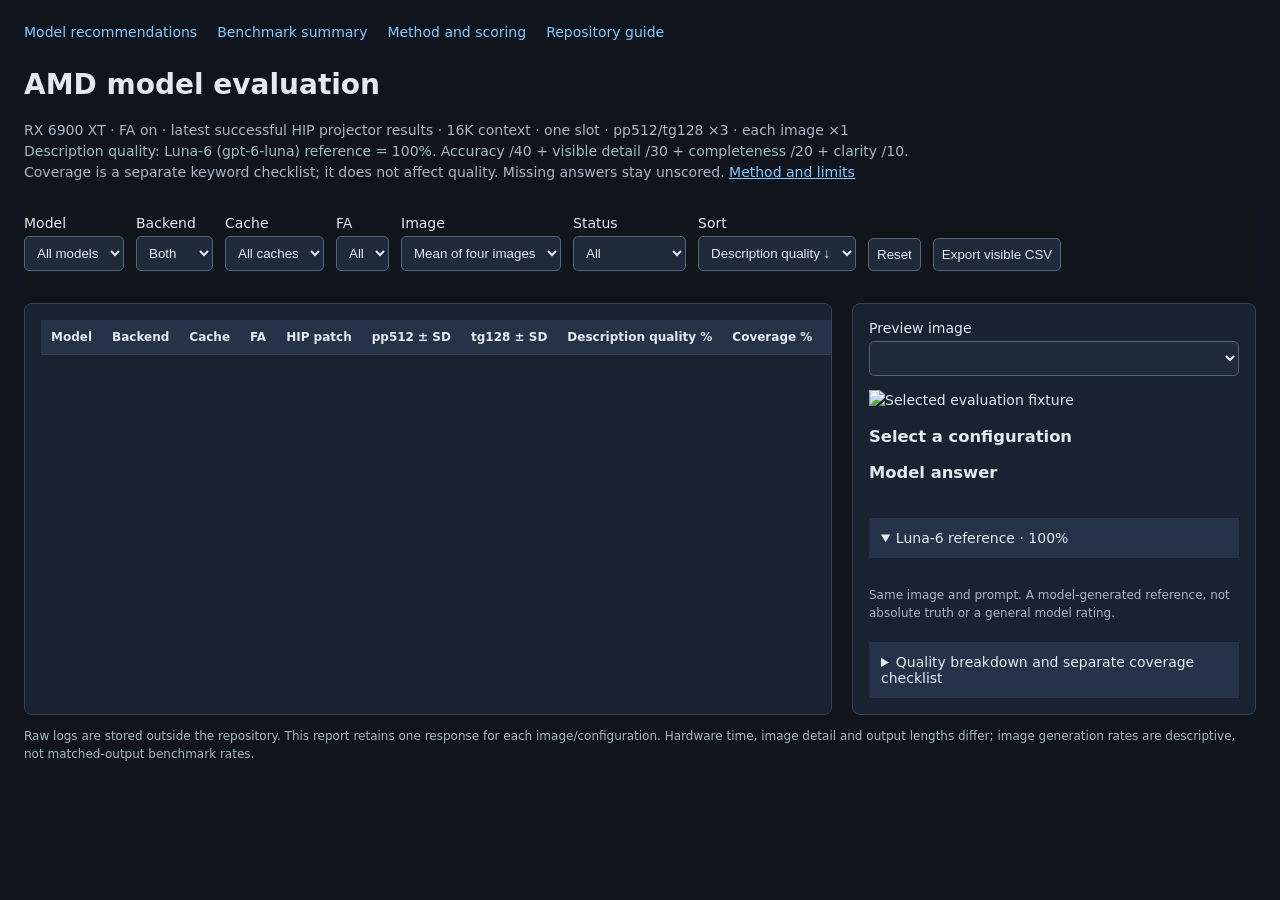
==== evaluation/report.template.html @ 79dc65d5 "Add model profiles and aligned 16K image evaluation" ====
<!doctype html><html lang="en"><meta charset="utf-8"><meta name="viewport" content="width=device-width,initial-scale=1">
<title>AMD AI Ops — evaluation evidence</title>
<style>
:root{color-scheme:light dark;font-family:system-ui,sans-serif;font-size:14px}body{margin:0;background:#10151d;color:#e3e9ef}main{max-width:1550px;margin:auto;padding:24px}h1{margin:0 0 8px}a{color:#83c8ff}.muted{color:#a9b6c5}header,p{line-height:1.5}.controls{display:flex;gap:12px;flex-wrap:wrap;padding:18px 0;position:sticky;top:0;background:#10151df5;z-index:2}label{display:grid;gap:5px}select,input,button{background:#202b3a;color:inherit;border:1px solid #52657a;border-radius:5px;padding:8px}button{cursor:pointer;align-self:end}.grid{display:grid;grid-template-columns:minmax(0,2fr) minmax(300px,1fr);gap:20px}.scroll{overflow:auto;max-height:65vh}table{border-collapse:collapse;width:100%;white-space:nowrap}th,td{border-bottom:1px solid #344255;text-align:left;padding:10px}th{position:sticky;top:0;background:#253247;font-size:12px}tbody tr{cursor:pointer}tbody tr:hover,tbody tr.selected{background:#26374b}.card{background:#182230;border:1px solid #344255;border-radius:8px;padding:16px}img{max-width:100%;max-height:300px;object-fit:contain;display:block;margin:auto}.answer{white-space:pre-wrap;line-height:1.5;max-height:420px;overflow:auto}.score{color:#8ad4ac;font-weight:bold}.failed{color:#ffaaa6}.pending{color:#d9c68b}details{margin-top:20px}summary{cursor:pointer;padding:12px;background:#253247}.small{font-size:12px}code{word-break:break-all}@media(max-width:950px){.grid{grid-template-columns:1fr}main{padding:12px}}
nav{display:flex;gap:20px;flex-wrap:wrap;margin-bottom:24px}nav a{text-decoration:none}nav a:hover{text-decoration:underline}
</style><main>
<nav aria-label="Evidence navigation"><a href="index.html">Model recommendations</a><a href="../BENCHMARK.md">Benchmark summary</a><a href="../evaluation/README.md">Method and scoring</a><a href="../README.md">Repository guide</a></nav>
<header><h1>AMD model evaluation</h1><div id="run"></div><p class="muted">RX 6900 XT · FA on · latest successful HIP projector results · 16K context · one slot · pp512/tg128 ×3 · each image ×1<br>Description quality: Luna-6 (gpt-6-luna) reference = 100%. Accuracy /40 + visible detail /30 + completeness /20 + clarity /10.<br>Coverage is a separate keyword checklist; it does not affect quality. Missing answers stay unscored. <a href="../evaluation/README.md">Method and limits</a></p></header>
<div class="controls"><label>Model<select id="model"><option value="">All models</option></select></label><label>Backend<select id="backend"><option value="">Both</option><option>hip</option><option>vulkan</option></select></label><label>Cache<select id="cache"><option value="">All caches</option><option>f16</option><option>q8_0</option><option>q4_0</option></select></label><label>FA<select id="fa"><option value="">All</option><option>on</option></select></label><label>Image<select id="image"><option value="">Mean of four images</option></select></label><label>Status<select id="state"><option value="">All</option><option>complete</option><option>failed</option><option>unsupported</option><option>pending</option></select></label><label>Sort<select id="sort"><option value="id">Configuration</option><option value="quality" selected>Description quality ↓</option><option value="coverage_score">Coverage ↓</option><option value="tg128">tg128 ↓</option><option value="pp512">pp512 ↓</option></select></label><button id="reset">Reset</button><button id="csv">Export visible CSV</button></div>
<p id="count" class="muted"></p><div class="grid"><div class="scroll card"><table><thead><tr><th>Model</th><th>Backend</th><th>Cache</th><th>FA</th><th>HIP patch</th><th>pp512 ± SD</th><th>tg128 ± SD</th><th>Description quality %</th><th>Coverage %</th><th>Image gen t/s</th><th>Status</th></tr></thead><tbody id="rows"></tbody></table></div><aside class="card"><label>Preview image<select id="preview"></select></label><p><img id="picture" alt="Selected evaluation fixture"></p><p id="prompt" class="muted small"></p><h3 id="chosen">Select a configuration</h3><div id="metrics"></div><p id="notes"></p><h3>Model answer</h3><div id="answer" class="answer"></div><details open><summary>Luna-6 reference · 100%</summary><p id="referenceAnswer" class="answer"></p><p class="muted small">Same image and prompt. A model-generated reference, not absolute truth or a general model rating.</p></details><details><summary>Quality breakdown and separate coverage checklist</summary><div id="checks"></div></details></aside></div>
<p class="muted small">Raw logs are stored outside the repository. This report retains one response for each image/configuration. Hardware time, image detail and output lengths differ; image generation rates are descriptive, not matched-output benchmark rates.</p>
</main><script>
const DATA=__DATA__;
const $=id=>document.getElementById(id), esc=x=>String(x??'').replace(/[&<>"']/g,c=>({'&':'&amp;','<':'&lt;','>':'&gt;','"':'&quot;',"'":'&#39;'}[c]));
const fmt=x=>Number.isFinite(x)?x.toFixed(2):'—';
for(const m of [...new Set(DATA.rows.map(r=>r.model))])$('model').add(new Option(m,m));
for(const i of DATA.rubric){$('image').add(new Option(i.id,i.id));$('preview').add(new Option(i.id,i.id));}
let selected=null,visible=[];
function avg(a){return a.length&&a.every(Number.isFinite)?a.reduce((s,v)=>s+v,0)/a.length:null;}
function metric(r,key){let imgs=$('image').value?[$('image').value]:DATA.rubric.map(i=>i.id);return avg(imgs.map(i=>r.images[i]?.[key]));}
function render(){visible=DATA.rows.filter(r=>(!$('model').value||r.model===$('model').value)&&(!$('backend').value||r.backend===$('backend').value)&&(!$('cache').value||r.cache===$('cache').value)&&(!$('fa').value||r.fa===$('fa').value)&&(!$('state').value||r.status===$('state').value));if(!visible.some(r=>r.id===selected))selected=visible[0]?.id||null;let sort=$('sort').value;visible.sort((a,b)=>sort==='id'?a.id.localeCompare(b.id):((['quality','coverage_score'].includes(sort)?metric(b,sort):b[sort])??-1)-((['quality','coverage_score'].includes(sort)?metric(a,sort):a[sort])??-1));$('rows').innerHTML=visible.map(r=>`<tr data-id="${esc(r.id)}" class="${r.id===selected?'selected':''}"><td>${esc(r.model)}</td><td>${r.backend}</td><td>${r.cache}</td><td>${r.fa}</td><td>${r.backend==='hip'?esc(r.patch):'—'}</td><td>${fmt(r.pp512)} ± ${fmt(r.pp512_sd)}</td><td>${fmt(r.tg128)} ± ${fmt(r.tg128_sd)}</td><td class="score">${fmt(metric(r,'quality'))}</td><td>${fmt(metric(r,'coverage_score'))}</td><td>${fmt(metric(r,'generation_ts'))}</td><td class="${r.status}">${r.status}</td></tr>`).join('');$('count').textContent=`${visible.length} configurations shown · ${DATA.rows.filter(r=>r.status==='complete').length}/${DATA.rows.length} complete · ${DATA.rows.filter(r=>r.status==='failed').length} failed · ${DATA.rows.filter(r=>r.status==='unsupported').length} unsupported`;for(const tr of $('rows').children)tr.onclick=()=>{selected=tr.dataset.id;render();preview();};preview();}
function preview(){let id=$('preview').value;let spec=DATA.rubric.find(i=>i.id===id);$('picture').src='../media/qengineering/'+spec.file;$('picture').alt=id;$('prompt').textContent=spec.prompt;$('referenceAnswer').textContent=DATA.reference.answers[id].text;let r=DATA.rows.find(r=>r.id===selected),s=r?.images[id];$('chosen').textContent=r?.id||'Select a configuration';$('answer').textContent=s?.text||s?.error||(r?.status==='unsupported'?'No image request: FA off with quantized V cache was rejected.':'No saved response yet.');$('metrics').textContent=s?`Description quality ${fmt(s.quality)}% of Luna-6 reference · Coverage ${fmt(s.coverage_score)}% · ${fmt(s.generation_ts)} generation t/s · ${fmt(s.seconds)} seconds · finish: ${s.finish_reason||'error'}`:'';$('notes').textContent=(s?.review?.note||(s?.error||r?.status==='unsupported'?'No model answer: '+(r?.status==='unsupported'?'unsupported settings.':'inference failed.'):'Review pending.'))+(r?.errors.length?' Errors: '+r.errors.join('; '):'');$('checks').innerHTML=(s?.criteria||[]).map(c=>`<p>${c.matched?'✓':'—'} ${esc(c.criterion)} (${c.weight})</p>`).join('')+`<p>Accuracy: ${esc(s?.review?.correctness??'pending')}/40 · Visible detail: ${esc(s?.review?.visual_detail??'pending')}/30 · Completeness: ${esc(s?.review?.completeness??'pending')}/20 · Clarity: ${esc(s?.review?.clarity??'pending')}/10</p>`;}
for(const id of ['model','backend','cache','fa','state','sort'])$(id).onchange=render;
$('image').onchange=()=>{if($('image').value)$('preview').value=$('image').value;render();};$('preview').onchange=preview;
$('reset').onclick=()=>{for(const id of ['model','backend','cache','fa','image','state'])$(id).value='';$('sort').value='quality';render();};
$('csv').onclick=()=>{let fields=['model','backend','cache','fa','patch','context','pp512','tg128','description_quality_percent','coverage_percent','reference_model','status'];let out=[fields,...visible.map(r=>fields.map(k=>k==='description_quality_percent'?metric(r,'quality'):k==='coverage_percent'?metric(r,'coverage_score'):k==='reference_model'?DATA.reference.model:r[k]))].map(row=>row.map(v=>'"'+String(v??'').replaceAll('"','""')+'"').join(',')).join('\n');let a=document.createElement('a');a.href=URL.createObjectURL(new Blob([out],{type:'text/csv'}));a.download='filtered-benchmarks.csv';a.click();URL.revokeObjectURL(a.href);};
let st=DATA.status,end=st.stop_utc?new Date(st.stop_utc):new Date(),secs=(end-new Date(st.start_utc))/1000;$('run').textContent=`Start: ${st.start_utc} · Stop: ${st.stop_utc||'running'} · Elapsed: ${(secs/60).toFixed(1)} min · ${st.status} · Build: ${st.source_revision.slice(0,9)}`;
if(DATA.patched_status.length)$('run').textContent+=' · Qwen72 fix: '+DATA.patched_status.map(s=>s.start_utc+' → '+s.stop_utc).join('; ');
render();
</script></html>
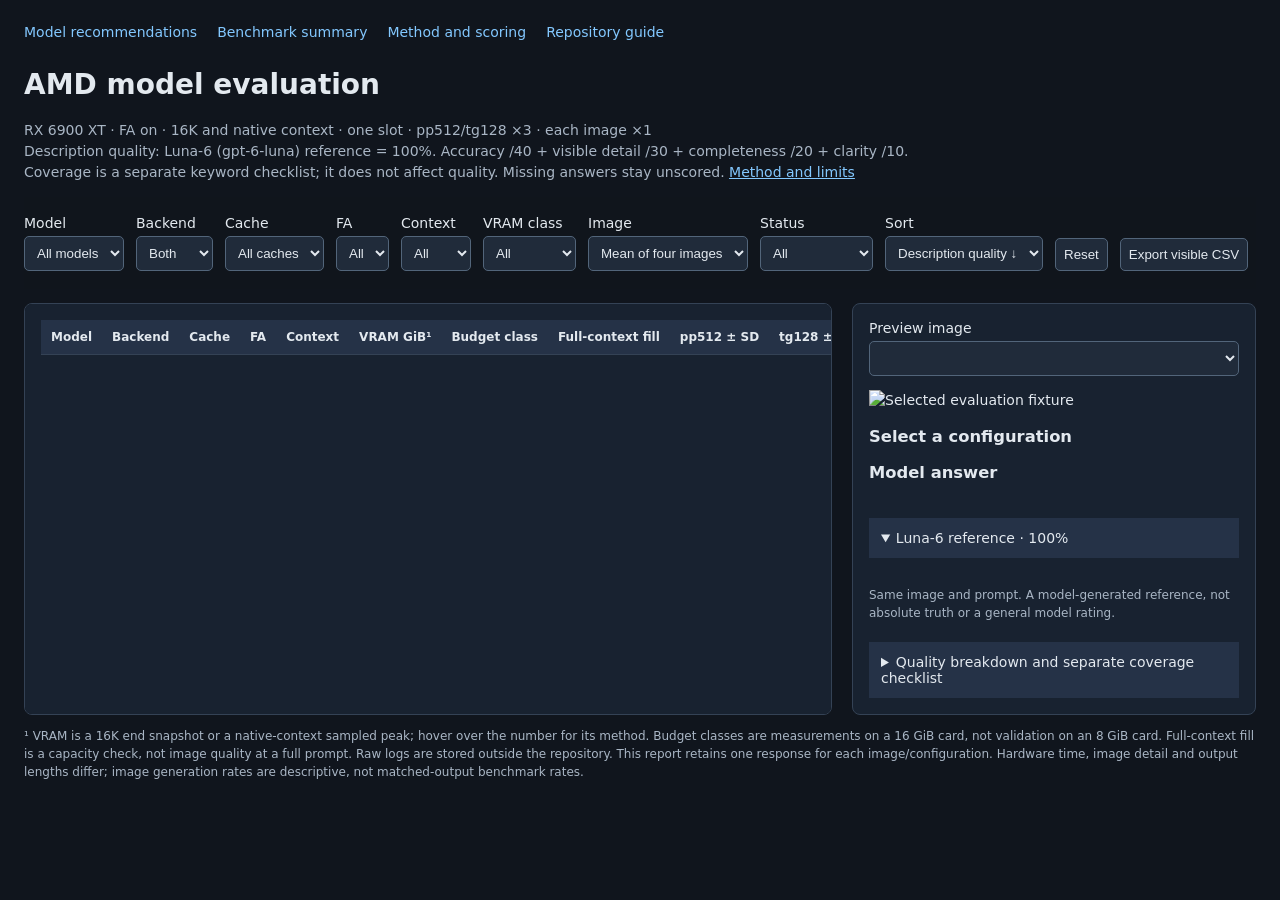
==== commit 1caab868: "Add Q8 full-context evaluation and model recommendations" ====
--- a/evaluation/report.template.html
+++ b/evaluation/report.template.html
@@ -1,16 +1,19 @@
 <!doctype html><html lang="en"><meta charset="utf-8"><meta name="viewport" content="width=device-width,initial-scale=1">
 <title>AMD AI Ops — evaluation evidence</title>
 <style>
-:root{color-scheme:light dark;font-family:system-ui,sans-serif;font-size:14px}body{margin:0;background:#10151d;color:#e3e9ef}main{max-width:1550px;margin:auto;padding:24px}h1{margin:0 0 8px}a{color:#83c8ff}.muted{color:#a9b6c5}header,p{line-height:1.5}.controls{display:flex;gap:12px;flex-wrap:wrap;padding:18px 0;position:sticky;top:0;background:#10151df5;z-index:2}label{display:grid;gap:5px}select,input,button{background:#202b3a;color:inherit;border:1px solid #52657a;border-radius:5px;padding:8px}button{cursor:pointer;align-self:end}.grid{display:grid;grid-template-columns:minmax(0,2fr) minmax(300px,1fr);gap:20px}.scroll{overflow:auto;max-height:65vh}table{border-collapse:collapse;width:100%;white-space:nowrap}th,td{border-bottom:1px solid #344255;text-align:left;padding:10px}th{position:sticky;top:0;background:#253247;font-size:12px}tbody tr{cursor:pointer}tbody tr:hover,tbody tr.selected{background:#26374b}.card{background:#182230;border:1px solid #344255;border-radius:8px;padding:16px}img{max-width:100%;max-height:300px;object-fit:contain;display:block;margin:auto}.answer{white-space:pre-wrap;line-height:1.5;max-height:420px;overflow:auto}.score{color:#8ad4ac;font-weight:bold}.failed{color:#ffaaa6}.pending{color:#d9c68b}details{margin-top:20px}summary{cursor:pointer;padding:12px;background:#253247}.small{font-size:12px}code{word-break:break-all}@media(max-width:950px){.grid{grid-template-columns:1fr}main{padding:12px}}
+:root{color-scheme:light dark;font-family:system-ui,sans-serif;font-size:14px}body{margin:0;background:#10151d;color:#e3e9ef}main{max-width:1550px;margin:auto;padding:24px}h1{margin:0 0 8px}a{color:#83c8ff}.muted{color:#a9b6c5}header,p{line-height:1.5}.controls{display:flex;gap:12px;flex-wrap:wrap;padding:18px 0;position:sticky;top:0;background:#10151df5;z-index:2}label{display:grid;gap:5px}select,input,button{background:#202b3a;color:inherit;border:1px solid #52657a;border-radius:5px;padding:8px}button{cursor:pointer;align-self:end}.grid{display:grid;grid-template-columns:minmax(0,2fr) minmax(300px,1fr);gap:20px}.scroll{overflow:auto;max-height:65vh}table{border-collapse:collapse;width:100%;white-space:nowrap}th,td{border-bottom:1px solid #344255;text-align:left;padding:10px}th{position:sticky;top:0;background:#253247;font-size:12px}tbody tr{cursor:pointer}tbody tr:hover,tbody tr.selected{background:#26374b}.card{background:#182230;border:1px solid #344255;border-radius:8px;padding:16px}img{max-width:100%;max-height:300px;object-fit:contain;display:block;margin:auto}.answer{white-space:pre-wrap;line-height:1.5;max-height:420px;overflow:auto}.score{color:#8ad4ac;font-weight:bold}.failed,.excluded{color:#ffaaa6}.pending{color:#d9c68b}details{margin-top:20px}summary{cursor:pointer;padding:12px;background:#253247}.small{font-size:12px}code{word-break:break-all}@media(max-width:950px){.grid{grid-template-columns:1fr}main{padding:12px}}
 nav{display:flex;gap:20px;flex-wrap:wrap;margin-bottom:24px}nav a{text-decoration:none}nav a:hover{text-decoration:underline}
 </style><main>
 <nav aria-label="Evidence navigation"><a href="index.html">Model recommendations</a><a href="../BENCHMARK.md">Benchmark summary</a><a href="../evaluation/README.md">Method and scoring</a><a href="../README.md">Repository guide</a></nav>
-<header><h1>AMD model evaluation</h1><div id="run"></div><p class="muted">RX 6900 XT · FA on · latest successful HIP projector results · 16K context · one slot · pp512/tg128 ×3 · each image ×1<br>Description quality: Luna-6 (gpt-6-luna) reference = 100%. Accuracy /40 + visible detail /30 + completeness /20 + clarity /10.<br>Coverage is a separate keyword checklist; it does not affect quality. Missing answers stay unscored. <a href="../evaluation/README.md">Method and limits</a></p></header>
-<div class="controls"><label>Model<select id="model"><option value="">All models</option></select></label><label>Backend<select id="backend"><option value="">Both</option><option>hip</option><option>vulkan</option></select></label><label>Cache<select id="cache"><option value="">All caches</option><option>f16</option><option>q8_0</option><option>q4_0</option></select></label><label>FA<select id="fa"><option value="">All</option><option>on</option></select></label><label>Image<select id="image"><option value="">Mean of four images</option></select></label><label>Status<select id="state"><option value="">All</option><option>complete</option><option>failed</option><option>unsupported</option><option>pending</option></select></label><label>Sort<select id="sort"><option value="id">Configuration</option><option value="quality" selected>Description quality ↓</option><option value="coverage_score">Coverage ↓</option><option value="tg128">tg128 ↓</option><option value="pp512">pp512 ↓</option></select></label><button id="reset">Reset</button><button id="csv">Export visible CSV</button></div>
-<p id="count" class="muted"></p><div class="grid"><div class="scroll card"><table><thead><tr><th>Model</th><th>Backend</th><th>Cache</th><th>FA</th><th>HIP patch</th><th>pp512 ± SD</th><th>tg128 ± SD</th><th>Description quality %</th><th>Coverage %</th><th>Image gen t/s</th><th>Status</th></tr></thead><tbody id="rows"></tbody></table></div><aside class="card"><label>Preview image<select id="preview"></select></label><p><img id="picture" alt="Selected evaluation fixture"></p><p id="prompt" class="muted small"></p><h3 id="chosen">Select a configuration</h3><div id="metrics"></div><p id="notes"></p><h3>Model answer</h3><div id="answer" class="answer"></div><details open><summary>Luna-6 reference · 100%</summary><p id="referenceAnswer" class="answer"></p><p class="muted small">Same image and prompt. A model-generated reference, not absolute truth or a general model rating.</p></details><details><summary>Quality breakdown and separate coverage checklist</summary><div id="checks"></div></details></aside></div>
-<p class="muted small">Raw logs are stored outside the repository. This report retains one response for each image/configuration. Hardware time, image detail and output lengths differ; image generation rates are descriptive, not matched-output benchmark rates.</p>
+<header><h1>AMD model evaluation</h1><div id="run"></div><p class="muted">RX 6900 XT · FA on · 16K and native context · one slot · pp512/tg128 ×3 · each image ×1<br>Description quality: Luna-6 (gpt-6-luna) reference = 100%. Accuracy /40 + visible detail /30 + completeness /20 + clarity /10.<br>Coverage is a separate keyword checklist; it does not affect quality. Missing answers stay unscored. <a href="../evaluation/README.md">Method and limits</a></p></header>
+<div class="controls"><label>Model<select id="model"><option value="">All models</option></select></label><label>Backend<select id="backend"><option value="">Both</option><option>hip</option><option>vulkan</option></select></label><label>Cache<select id="cache"><option value="">All caches</option><option>f16</option><option>q8_0</option><option>q4_0</option></select></label><label>FA<select id="fa"><option value="">All</option><option>on</option><option>off</option></select></label><label>Context<select id="context"><option value="">All</option><option value="16384">16K</option><option value="131072">128K</option><option value="262144">256K</option></select></label><label>VRAM class<select id="memory_class"><option value="">All</option><option>≤8 GiB</option><option>≤16 GiB</option><option>&gt;16 GiB</option><option>not fitting</option></select></label><label>Image<select id="image"><option value="">Mean of four images</option></select></label><label>Status<select id="state"><option value="">All</option><option>complete</option><option>failed</option><option>unsupported</option><option>excluded</option><option>pending</option></select></label><label>Sort<select id="sort"><option value="id">Configuration</option><option value="quality" selected>Description quality ↓</option><option value="coverage_score">Coverage ↓</option><option value="tg128">tg128 ↓</option><option value="pp512">pp512 ↓</option></select></label><button id="reset">Reset</button><button id="csv">Export visible CSV</button></div>
+<p id="count" class="muted"></p><div class="grid"><div class="scroll card"><table><thead><tr><th>Model</th><th>Backend</th><th>Cache</th><th>FA</th><th>Context</th><th>VRAM GiB¹</th><th>Budget class</th><th>Full-context fill</th><th>pp512 ± SD</th><th>tg128 ± SD</th><th>Description quality %</th><th>Coverage %</th><th>Image gen t/s</th><th>Status</th></tr></thead><tbody id="rows"></tbody></table></div><aside class="card"><label>Preview image<select id="preview"></select></label><p><img id="picture" alt="Selected evaluation fixture"></p><p id="prompt" class="muted small"></p><h3 id="chosen">Select a configuration</h3><div id="metrics"></div><p id="notes"></p><h3>Model answer</h3><div id="answer" class="answer"></div><details open><summary>Luna-6 reference · 100%</summary><p id="referenceAnswer" class="answer"></p><p class="muted small">Same image and prompt. A model-generated reference, not absolute truth or a general model rating.</p></details><details><summary>Quality breakdown and separate coverage checklist</summary><div id="checks"></div></details></aside></div>
+<p class="muted small">¹ VRAM is a 16K end snapshot or a native-context sampled peak; hover over the number for its method. Budget classes are measurements on a 16 GiB card, not validation on an 8 GiB card. Full-context fill is a capacity check, not image quality at a full prompt. Raw logs are stored outside the repository. This report retains one response for each image/configuration. Hardware time, image detail and output lengths differ; image generation rates are descriptive, not matched-output benchmark rates.</p>
 </main><script>
 const DATA=__DATA__;
+for(const row of DATA.rows)for(const sample of Object.values(row.images)){
+    if(sample.answer_id!==undefined)Object.assign(sample,DATA.answers[sample.answer_id]);
+}
 const $=id=>document.getElementById(id), esc=x=>String(x??'').replace(/[&<>"']/g,c=>({'&':'&amp;','<':'&lt;','>':'&gt;','"':'&quot;',"'":'&#39;'}[c]));
 const fmt=x=>Number.isFinite(x)?x.toFixed(2):'—';
 for(const m of [...new Set(DATA.rows.map(r=>r.model))])$('model').add(new Option(m,m));
@@ -18,13 +21,13 @@
 let selected=null,visible=[];
 function avg(a){return a.length&&a.every(Number.isFinite)?a.reduce((s,v)=>s+v,0)/a.length:null;}
 function metric(r,key){let imgs=$('image').value?[$('image').value]:DATA.rubric.map(i=>i.id);return avg(imgs.map(i=>r.images[i]?.[key]));}
-function render(){visible=DATA.rows.filter(r=>(!$('model').value||r.model===$('model').value)&&(!$('backend').value||r.backend===$('backend').value)&&(!$('cache').value||r.cache===$('cache').value)&&(!$('fa').value||r.fa===$('fa').value)&&(!$('state').value||r.status===$('state').value));if(!visible.some(r=>r.id===selected))selected=visible[0]?.id||null;let sort=$('sort').value;visible.sort((a,b)=>sort==='id'?a.id.localeCompare(b.id):((['quality','coverage_score'].includes(sort)?metric(b,sort):b[sort])??-1)-((['quality','coverage_score'].includes(sort)?metric(a,sort):a[sort])??-1));$('rows').innerHTML=visible.map(r=>`<tr data-id="${esc(r.id)}" class="${r.id===selected?'selected':''}"><td>${esc(r.model)}</td><td>${r.backend}</td><td>${r.cache}</td><td>${r.fa}</td><td>${r.backend==='hip'?esc(r.patch):'—'}</td><td>${fmt(r.pp512)} ± ${fmt(r.pp512_sd)}</td><td>${fmt(r.tg128)} ± ${fmt(r.tg128_sd)}</td><td class="score">${fmt(metric(r,'quality'))}</td><td>${fmt(metric(r,'coverage_score'))}</td><td>${fmt(metric(r,'generation_ts'))}</td><td class="${r.status}">${r.status}</td></tr>`).join('');$('count').textContent=`${visible.length} configurations shown · ${DATA.rows.filter(r=>r.status==='complete').length}/${DATA.rows.length} complete · ${DATA.rows.filter(r=>r.status==='failed').length} failed · ${DATA.rows.filter(r=>r.status==='unsupported').length} unsupported`;for(const tr of $('rows').children)tr.onclick=()=>{selected=tr.dataset.id;render();preview();};preview();}
-function preview(){let id=$('preview').value;let spec=DATA.rubric.find(i=>i.id===id);$('picture').src='../media/qengineering/'+spec.file;$('picture').alt=id;$('prompt').textContent=spec.prompt;$('referenceAnswer').textContent=DATA.reference.answers[id].text;let r=DATA.rows.find(r=>r.id===selected),s=r?.images[id];$('chosen').textContent=r?.id||'Select a configuration';$('answer').textContent=s?.text||s?.error||(r?.status==='unsupported'?'No image request: FA off with quantized V cache was rejected.':'No saved response yet.');$('metrics').textContent=s?`Description quality ${fmt(s.quality)}% of Luna-6 reference · Coverage ${fmt(s.coverage_score)}% · ${fmt(s.generation_ts)} generation t/s · ${fmt(s.seconds)} seconds · finish: ${s.finish_reason||'error'}`:'';$('notes').textContent=(s?.review?.note||(s?.error||r?.status==='unsupported'?'No model answer: '+(r?.status==='unsupported'?'unsupported settings.':'inference failed.'):'Review pending.'))+(r?.errors.length?' Errors: '+r.errors.join('; '):'');$('checks').innerHTML=(s?.criteria||[]).map(c=>`<p>${c.matched?'✓':'—'} ${esc(c.criterion)} (${c.weight})</p>`).join('')+`<p>Accuracy: ${esc(s?.review?.correctness??'pending')}/40 · Visible detail: ${esc(s?.review?.visual_detail??'pending')}/30 · Completeness: ${esc(s?.review?.completeness??'pending')}/20 · Clarity: ${esc(s?.review?.clarity??'pending')}/10</p>`;}
-for(const id of ['model','backend','cache','fa','state','sort'])$(id).onchange=render;
+function render(){visible=DATA.rows.filter(r=>(!$('model').value||r.model===$('model').value)&&(!$('backend').value||r.backend===$('backend').value)&&(!$('cache').value||r.cache===$('cache').value)&&(!$('fa').value||r.fa===$('fa').value)&&(!$('context').value||r.context===Number($('context').value))&&(!$('memory_class').value||r.memory_class===$('memory_class').value)&&(!$('state').value||r.status===$('state').value));if(!visible.some(r=>r.id===selected))selected=visible[0]?.id||null;let sort=$('sort').value;visible.sort((a,b)=>sort==='id'?a.id.localeCompare(b.id):((['quality','coverage_score'].includes(sort)?metric(b,sort):b[sort])??-1)-((['quality','coverage_score'].includes(sort)?metric(a,sort):a[sort])??-1));$('rows').innerHTML=visible.map(r=>`<tr data-id="${esc(r.id)}" class="${r.id===selected?'selected':''}"><td>${esc(r.model)}</td><td>${r.backend}</td><td>${r.cache}</td><td>${r.fa}</td><td>${r.context.toLocaleString()}</td><td title="${esc(r.memory_method)}">${r.memory_mib?fmt(r.memory_mib/1024):r.estimated_vram_mib?'~'+fmt(r.estimated_vram_mib/1024):'—'}</td><td>${r.memory_class}</td><td>${r.full_context?.passed?'passed':r.context===16384?'not tested':r.status==='excluded'?'excluded':r.status==='pending'?'pending':'not passed'}</td><td>${fmt(r.pp512)} ± ${fmt(r.pp512_sd)}</td><td>${fmt(r.tg128)} ± ${fmt(r.tg128_sd)}</td><td class="score">${fmt(metric(r,'quality'))}</td><td>${fmt(metric(r,'coverage_score'))}</td><td>${fmt(metric(r,'generation_ts'))}</td><td class="${r.status}">${r.status}</td></tr>`).join('');$('count').textContent=`${visible.length} configurations shown · ${DATA.rows.filter(r=>r.status==='complete').length}/${DATA.rows.length} complete · ${DATA.rows.filter(r=>r.status==='failed').length} failed · ${DATA.rows.filter(r=>r.status==='unsupported').length} unsupported · ${DATA.rows.filter(r=>r.status==='excluded').length} excluded`;for(const tr of $('rows').children)tr.onclick=()=>{selected=tr.dataset.id;render();preview();};preview();}
+function preview(){let id=$('preview').value;let spec=DATA.rubric.find(i=>i.id===id);$('picture').src='../media/qengineering/'+spec.file;$('picture').alt=id;$('prompt').textContent=spec.prompt;$('referenceAnswer').textContent=DATA.reference.answers[id].text;let r=DATA.rows.find(r=>r.id===selected),s=r?.images[id];$('chosen').textContent=r?.id||'Select a configuration';$('answer').textContent=s?.text||s?.error||(r?.status==='excluded'?'Not run: estimated memory exceeds 16 GiB.':r?.status==='unsupported'?'No image request: FA off with quantized V cache was rejected.':'No saved response yet.');$('metrics').textContent=s?`Description quality ${fmt(s.quality)}% of Luna-6 reference · Coverage ${fmt(s.coverage_score)}% · ${fmt(s.generation_ts)} generation t/s · ${fmt(s.seconds)} seconds · finish: ${s.finish_reason||'error'}`:'';$('notes').textContent=(s?.review?.note||(s?.error||r?.status==='unsupported'?'No model answer: '+(r?.status==='unsupported'?'unsupported settings.':'inference failed.'):'Review pending.'))+(r?.errors.length?' Errors: '+r.errors.join('; '):'');if(r?.full_context){const f=r.full_context;$('metrics').textContent+=` · Full context: ${f.evaluated_tokens} input + ${f.generated_tokens} output · ${fmt(f.timings?.prompt_per_second)} prefill / ${fmt(f.timings?.predicted_per_second)} decode t/s · Peak RSS ${fmt(r.host_rss_mib/1024)} GiB · GTT ${fmt(r.gtt_mib/1024)} GiB`;}$('checks').innerHTML=(s?.criteria||[]).map(c=>`<p>${c.matched?'✓':'—'} ${esc(c.criterion)} (${c.weight})</p>`).join('')+`<p>Accuracy: ${esc(s?.review?.correctness??'pending')}/40 · Visible detail: ${esc(s?.review?.visual_detail??'pending')}/30 · Completeness: ${esc(s?.review?.completeness??'pending')}/20 · Clarity: ${esc(s?.review?.clarity??'pending')}/10</p>`;}
+for(const id of ['model','backend','cache','fa','context','memory_class','state','sort'])$(id).onchange=render;
 $('image').onchange=()=>{if($('image').value)$('preview').value=$('image').value;render();};$('preview').onchange=preview;
-$('reset').onclick=()=>{for(const id of ['model','backend','cache','fa','image','state'])$(id).value='';$('sort').value='quality';render();};
-$('csv').onclick=()=>{let fields=['model','backend','cache','fa','patch','context','pp512','tg128','description_quality_percent','coverage_percent','reference_model','status'];let out=[fields,...visible.map(r=>fields.map(k=>k==='description_quality_percent'?metric(r,'quality'):k==='coverage_percent'?metric(r,'coverage_score'):k==='reference_model'?DATA.reference.model:r[k]))].map(row=>row.map(v=>'"'+String(v??'').replaceAll('"','""')+'"').join(',')).join('\n');let a=document.createElement('a');a.href=URL.createObjectURL(new Blob([out],{type:'text/csv'}));a.download='filtered-benchmarks.csv';a.click();URL.revokeObjectURL(a.href);};
+$('reset').onclick=()=>{for(const id of ['model','backend','cache','fa','context','memory_class','image','state'])$(id).value='';$('sort').value='quality';render();};
+$('csv').onclick=()=>{let fields=['model','backend','cache','fa','patch','context','memory_mib','estimated_vram_mib','memory_method','memory_class','host_rss_mib','gtt_mib','pp512','tg128','description_quality_percent','coverage_percent','reference_model','capacity_passed','full_pp','full_tg','full_input_tokens','full_output_tokens','status'];let out=[fields,...visible.map(r=>fields.map(k=>k==='description_quality_percent'?metric(r,'quality'):k==='coverage_percent'?metric(r,'coverage_score'):k==='reference_model'?DATA.reference.model:k==='capacity_passed'?r.full_context?.passed:k==='full_pp'?r.full_context?.timings?.prompt_per_second:k==='full_tg'?r.full_context?.timings?.predicted_per_second:k==='full_input_tokens'?r.full_context?.evaluated_tokens:k==='full_output_tokens'?r.full_context?.generated_tokens:r[k]))].map(row=>row.map(v=>'"'+String(v??'').replaceAll('"','""')+'"').join(',')).join('\n');let a=document.createElement('a');a.href=URL.createObjectURL(new Blob([out],{type:'text/csv'}));a.download='filtered-benchmarks.csv';a.click();URL.revokeObjectURL(a.href);};
 let st=DATA.status,end=st.stop_utc?new Date(st.stop_utc):new Date(),secs=(end-new Date(st.start_utc))/1000;$('run').textContent=`Start: ${st.start_utc} · Stop: ${st.stop_utc||'running'} · Elapsed: ${(secs/60).toFixed(1)} min · ${st.status} · Build: ${st.source_revision.slice(0,9)}`;
-if(DATA.patched_status.length)$('run').textContent+=' · Qwen72 fix: '+DATA.patched_status.map(s=>s.start_utc+' → '+s.stop_utc).join('; ');
+if(DATA.patched_status.length)$('run').textContent+=' · Additional runs: '+DATA.patched_status.map(s=>s.start_utc+' → '+(s.stop_utc||s.status+' · '+(s.current||''))).join('; ');
 render();
 </script></html>
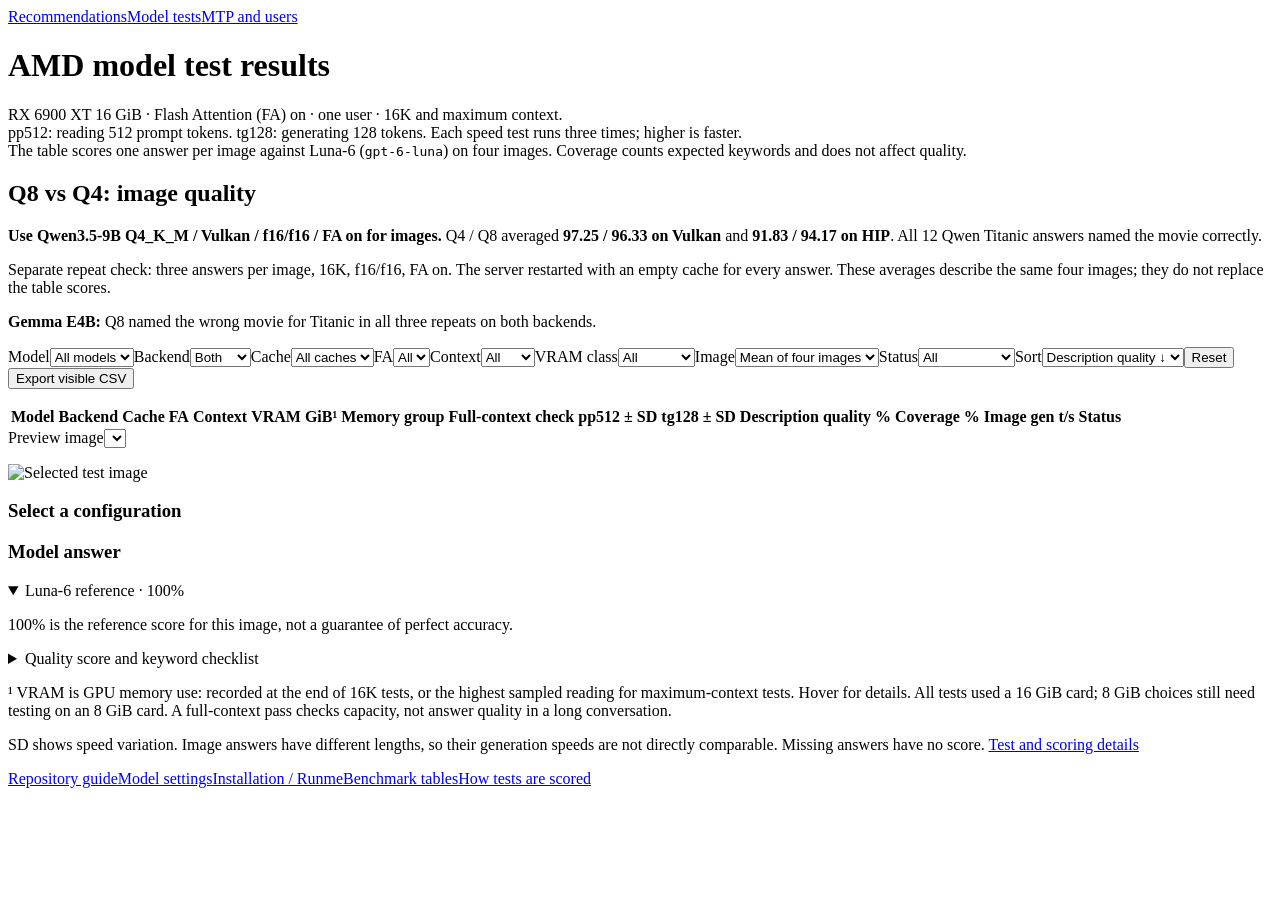
==== commit 76b475fb: "feat(reports): publish MTP results with shared report navigation" ====
--- a/evaluation/report.template.html
+++ b/evaluation/report.template.html
@@ -1,14 +1,18 @@
 <!doctype html><html lang="en"><meta charset="utf-8"><meta name="viewport" content="width=device-width,initial-scale=1">
-<title>AMD AI Ops — evaluation evidence</title>
-<style>
-:root{color-scheme:light dark;font-family:system-ui,sans-serif;font-size:14px}body{margin:0;background:#10151d;color:#e3e9ef}main{max-width:1550px;margin:auto;padding:24px}h1{margin:0 0 8px}a{color:#83c8ff}.muted{color:#a9b6c5}header,p{line-height:1.5}.controls{display:flex;gap:12px;flex-wrap:wrap;padding:18px 0;position:sticky;top:0;background:#10151df5;z-index:2}label{display:grid;gap:5px}select,input,button{background:#202b3a;color:inherit;border:1px solid #52657a;border-radius:5px;padding:8px}button{cursor:pointer;align-self:end}.grid{display:grid;grid-template-columns:minmax(0,2fr) minmax(300px,1fr);gap:20px}.scroll{overflow:auto;max-height:65vh}table{border-collapse:collapse;width:100%;white-space:nowrap}th,td{border-bottom:1px solid #344255;text-align:left;padding:10px}th{position:sticky;top:0;background:#253247;font-size:12px}tbody tr{cursor:pointer}tbody tr:hover,tbody tr.selected{background:#26374b}.card{background:#182230;border:1px solid #344255;border-radius:8px;padding:16px}img{max-width:100%;max-height:300px;object-fit:contain;display:block;margin:auto}.answer{white-space:pre-wrap;line-height:1.5;max-height:420px;overflow:auto}.score{color:#8ad4ac;font-weight:bold}.failed,.excluded{color:#ffaaa6}.pending{color:#d9c68b}details{margin-top:20px}summary{cursor:pointer;padding:12px;background:#253247}.small{font-size:12px}code{word-break:break-all}@media(max-width:950px){.grid{grid-template-columns:1fr}main{padding:12px}}
-nav{display:flex;gap:20px;flex-wrap:wrap;margin-bottom:24px}nav a{text-decoration:none}nav a:hover{text-decoration:underline}
-</style><main>
-<nav aria-label="Evidence navigation"><a href="index.html">Model recommendations</a><a href="../BENCHMARK.md">Benchmark summary</a><a href="../evaluation/README.md">Method and scoring</a><a href="../README.md">Repository guide</a></nav>
-<header><h1>AMD model evaluation</h1><div id="run"></div><p class="muted">RX 6900 XT · FA on · 16K and native context · one slot · pp512/tg128 ×3 · each image ×1<br>Description quality: Luna-6 (gpt-6-luna) reference = 100%. Accuracy /40 + visible detail /30 + completeness /20 + clarity /10.<br>Coverage is a separate keyword checklist; it does not affect quality. Missing answers stay unscored. <a href="../evaluation/README.md">Method and limits</a></p></header>
+<title>AMD AI Ops — model test results</title>
+<link rel="stylesheet" href="style.css"><main class="model-report">
+<nav class="report-nav" aria-label="Reports"><a href="index.html">Recommendations</a><a href="report.html" aria-current="page">Model tests</a><a href="mtp.html">MTP and users</a></nav>
+<header><h1>AMD model test results</h1>
+<p class="muted">RX 6900 XT 16 GiB · Flash Attention (FA) on · one user · 16K and maximum context.<br>pp512: reading 512 prompt tokens. tg128: generating 128 tokens. Each speed test runs three times; higher is faster.<br>The table scores one answer per image against Luna-6 (<code>gpt-6-luna</code>) on four images. Coverage counts expected keywords and does not affect quality.</p>
+<section class="card" aria-labelledby="quant-quality"><h2 id="quant-quality">Q8 vs Q4: image quality</h2>
+<p><strong>Use Qwen3.5-9B Q4_K_M / Vulkan / f16/f16 / FA on for images.</strong> Q4 / Q8 averaged <strong>97.25 / 96.33 on Vulkan</strong> and <strong>91.83 / 94.17 on HIP</strong>. All 12 Qwen Titanic answers named the movie correctly.</p>
+<p class="muted small">Separate repeat check: three answers per image, 16K, f16/f16, FA on. The server restarted with an empty cache for every answer. These averages describe the same four images; they do not replace the table scores.</p>
+<p><strong>Gemma E4B:</strong> Q8 named the wrong movie for Titanic in all three repeats on both backends.</p></section></header>
 <div class="controls"><label>Model<select id="model"><option value="">All models</option></select></label><label>Backend<select id="backend"><option value="">Both</option><option>hip</option><option>vulkan</option></select></label><label>Cache<select id="cache"><option value="">All caches</option><option>f16</option><option>q8_0</option><option>q4_0</option></select></label><label>FA<select id="fa"><option value="">All</option><option>on</option><option>off</option></select></label><label>Context<select id="context"><option value="">All</option><option value="16384">16K</option><option value="131072">128K</option><option value="262144">256K</option></select></label><label>VRAM class<select id="memory_class"><option value="">All</option><option>≤8 GiB</option><option>≤16 GiB</option><option>&gt;16 GiB</option><option>not fitting</option></select></label><label>Image<select id="image"><option value="">Mean of four images</option></select></label><label>Status<select id="state"><option value="">All</option><option>complete</option><option>failed</option><option>unsupported</option><option>excluded</option><option>pending</option></select></label><label>Sort<select id="sort"><option value="id">Configuration</option><option value="quality" selected>Description quality ↓</option><option value="coverage_score">Coverage ↓</option><option value="tg128">tg128 ↓</option><option value="pp512">pp512 ↓</option></select></label><button id="reset">Reset</button><button id="csv">Export visible CSV</button></div>
-<p id="count" class="muted"></p><div class="grid"><div class="scroll card"><table><thead><tr><th>Model</th><th>Backend</th><th>Cache</th><th>FA</th><th>Context</th><th>VRAM GiB¹</th><th>Budget class</th><th>Full-context fill</th><th>pp512 ± SD</th><th>tg128 ± SD</th><th>Description quality %</th><th>Coverage %</th><th>Image gen t/s</th><th>Status</th></tr></thead><tbody id="rows"></tbody></table></div><aside class="card"><label>Preview image<select id="preview"></select></label><p><img id="picture" alt="Selected evaluation fixture"></p><p id="prompt" class="muted small"></p><h3 id="chosen">Select a configuration</h3><div id="metrics"></div><p id="notes"></p><h3>Model answer</h3><div id="answer" class="answer"></div><details open><summary>Luna-6 reference · 100%</summary><p id="referenceAnswer" class="answer"></p><p class="muted small">Same image and prompt. A model-generated reference, not absolute truth or a general model rating.</p></details><details><summary>Quality breakdown and separate coverage checklist</summary><div id="checks"></div></details></aside></div>
-<p class="muted small">¹ VRAM is a 16K end snapshot or a native-context sampled peak; hover over the number for its method. Budget classes are measurements on a 16 GiB card, not validation on an 8 GiB card. Full-context fill is a capacity check, not image quality at a full prompt. Raw logs are stored outside the repository. This report retains one response for each image/configuration. Hardware time, image detail and output lengths differ; image generation rates are descriptive, not matched-output benchmark rates.</p>
+<p id="count" class="muted"></p><div class="grid"><div class="scroll card"><table><thead><tr><th>Model</th><th>Backend</th><th>Cache</th><th>FA</th><th>Context</th><th>VRAM GiB¹</th><th>Memory group</th><th>Full-context check</th><th>pp512 ± SD</th><th>tg128 ± SD</th><th>Description quality %</th><th>Coverage %</th><th>Image gen t/s</th><th>Status</th></tr></thead><tbody id="rows"></tbody></table></div><aside class="card"><label>Preview image<select id="preview"></select></label><p><img id="picture" alt="Selected test image"></p><p id="prompt" class="muted small"></p><h3 id="chosen">Select a configuration</h3><div id="metrics"></div><p id="notes"></p><h3>Model answer</h3><div id="answer" class="answer"></div><details open><summary>Luna-6 reference · 100%</summary><p id="referenceAnswer" class="answer"></p><p class="muted small">100% is the reference score for this image, not a guarantee of perfect accuracy.</p></details><details><summary>Quality score and keyword checklist</summary><div id="checks"></div></details></aside></div>
+<p class="muted small">¹ VRAM is GPU memory use: recorded at the end of 16K tests, or the highest sampled reading for maximum-context tests. Hover for details. All tests used a 16 GiB card; 8 GiB choices still need testing on an 8 GiB card. A full-context pass checks capacity, not answer quality in a long conversation.</p>
+<p class="muted small">SD shows speed variation. Image answers have different lengths, so their generation speeds are not directly comparable. Missing answers have no score. <a href="../evaluation/README.md">Test and scoring details</a></p>
+<footer class="doc-links"><a href="../README.md">Repository guide</a><a href="../MODELS.md">Model settings</a><a href="../llama.md">Installation / Runme</a><a href="../BENCHMARK.md">Benchmark tables</a><a href="../evaluation/README.md">How tests are scored</a></footer>
 </main><script>
 const DATA=__DATA__;
 for(const row of DATA.rows)for(const sample of Object.values(row.images)){
@@ -27,7 +31,5 @@
 $('image').onchange=()=>{if($('image').value)$('preview').value=$('image').value;render();};$('preview').onchange=preview;
 $('reset').onclick=()=>{for(const id of ['model','backend','cache','fa','context','memory_class','image','state'])$(id).value='';$('sort').value='quality';render();};
 $('csv').onclick=()=>{let fields=['model','backend','cache','fa','patch','context','memory_mib','estimated_vram_mib','memory_method','memory_class','host_rss_mib','gtt_mib','pp512','tg128','description_quality_percent','coverage_percent','reference_model','capacity_passed','full_pp','full_tg','full_input_tokens','full_output_tokens','status'];let out=[fields,...visible.map(r=>fields.map(k=>k==='description_quality_percent'?metric(r,'quality'):k==='coverage_percent'?metric(r,'coverage_score'):k==='reference_model'?DATA.reference.model:k==='capacity_passed'?r.full_context?.passed:k==='full_pp'?r.full_context?.timings?.prompt_per_second:k==='full_tg'?r.full_context?.timings?.predicted_per_second:k==='full_input_tokens'?r.full_context?.evaluated_tokens:k==='full_output_tokens'?r.full_context?.generated_tokens:r[k]))].map(row=>row.map(v=>'"'+String(v??'').replaceAll('"','""')+'"').join(',')).join('\n');let a=document.createElement('a');a.href=URL.createObjectURL(new Blob([out],{type:'text/csv'}));a.download='filtered-benchmarks.csv';a.click();URL.revokeObjectURL(a.href);};
-let st=DATA.status,end=st.stop_utc?new Date(st.stop_utc):new Date(),secs=(end-new Date(st.start_utc))/1000;$('run').textContent=`Start: ${st.start_utc} · Stop: ${st.stop_utc||'running'} · Elapsed: ${(secs/60).toFixed(1)} min · ${st.status} · Build: ${st.source_revision.slice(0,9)}`;
-if(DATA.patched_status.length)$('run').textContent+=' · Additional runs: '+DATA.patched_status.map(s=>s.start_utc+' → '+(s.stop_utc||s.status+' · '+(s.current||''))).join('; ');
 render();
 </script></html>
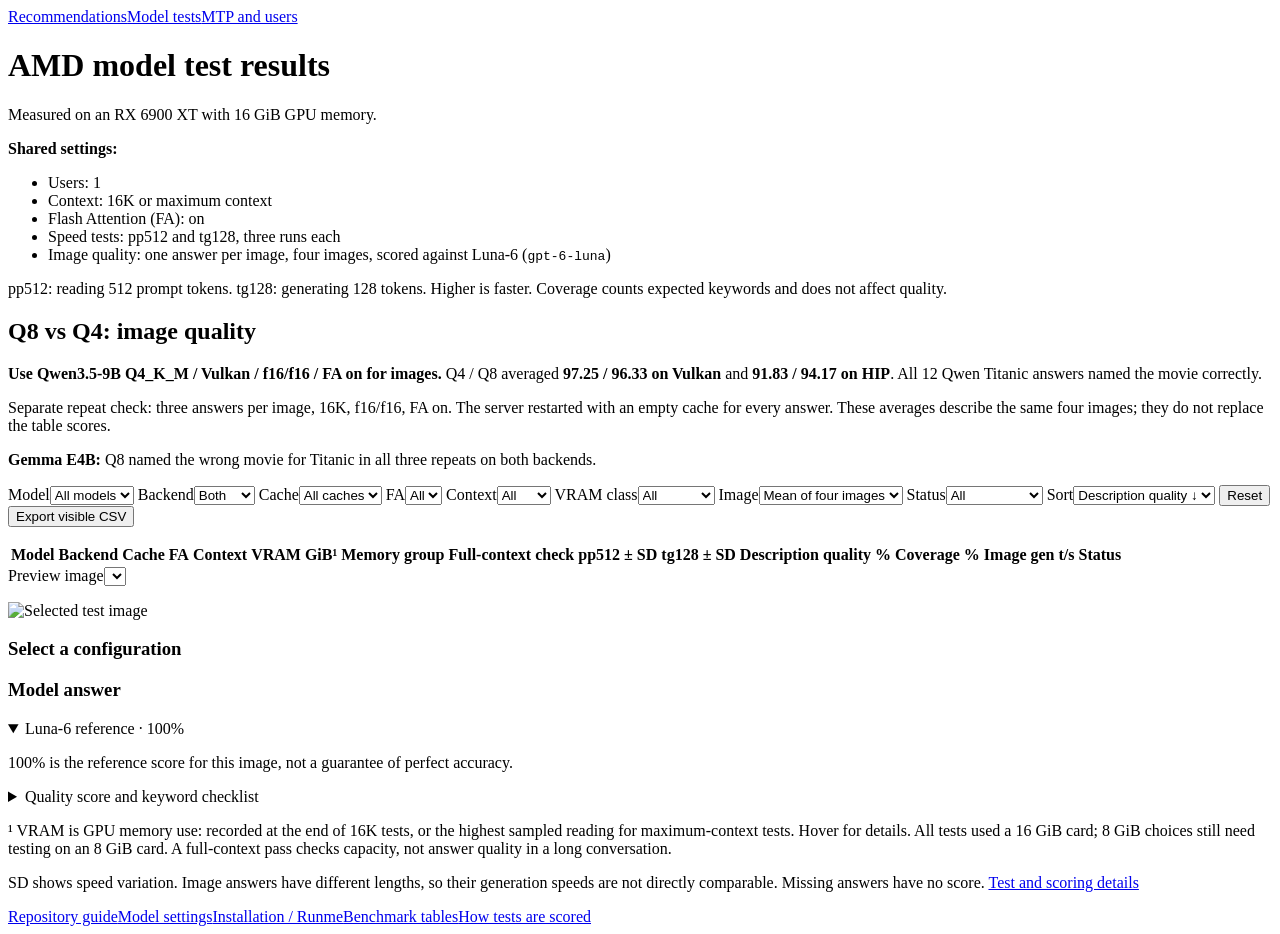
==== commit bc218a9f: "feat(evaluation): complete MTP capacity results and simplify reports" ====
--- a/evaluation/report.template.html
+++ b/evaluation/report.template.html
@@ -1,19 +1,85 @@
-<!doctype html><html lang="en"><meta charset="utf-8"><meta name="viewport" content="width=device-width,initial-scale=1">
+<!doctype html>
+<html lang="en">
+<meta charset="utf-8">
+<meta name="viewport" content="width=device-width,initial-scale=1">
 <title>AMD AI Ops — model test results</title>
-<link rel="stylesheet" href="style.css"><main class="model-report">
-<nav class="report-nav" aria-label="Reports"><a href="index.html">Recommendations</a><a href="report.html" aria-current="page">Model tests</a><a href="mtp.html">MTP and users</a></nav>
-<header><h1>AMD model test results</h1>
-<p class="muted">RX 6900 XT 16 GiB · Flash Attention (FA) on · one user · 16K and maximum context.<br>pp512: reading 512 prompt tokens. tg128: generating 128 tokens. Each speed test runs three times; higher is faster.<br>The table scores one answer per image against Luna-6 (<code>gpt-6-luna</code>) on four images. Coverage counts expected keywords and does not affect quality.</p>
-<section class="card" aria-labelledby="quant-quality"><h2 id="quant-quality">Q8 vs Q4: image quality</h2>
+<link rel="stylesheet" href="style.css">
+<main class="model-report">
+<nav class="report-nav" aria-label="Reports"><a href="index.html">Recommendations</a><a href="report.html" aria-current="page">Model tests</a><a href="mtp.html">MTP and users</a>
+</nav>
+<header>
+<h1>AMD model test results</h1>
+<p>Measured on an RX 6900 XT with 16 GiB GPU memory.</p>
+<p><strong>Shared settings:</strong></p>
+<ul>
+<li>Users: 1</li>
+<li>Context: 16K or maximum context</li>
+<li>Flash Attention (FA): on</li>
+<li>Speed tests: pp512 and tg128, three runs each</li>
+<li>Image quality: one answer per image, four images, scored against Luna-6 (<code>gpt-6-luna</code>)</li>
+</ul>
+<p class="muted">pp512: reading 512 prompt tokens. tg128: generating 128 tokens. Higher is faster. Coverage counts expected keywords and does not affect quality.</p>
+<section class="card" aria-labelledby="quant-quality">
+<h2 id="quant-quality">Q8 vs Q4: image quality</h2>
 <p><strong>Use Qwen3.5-9B Q4_K_M / Vulkan / f16/f16 / FA on for images.</strong> Q4 / Q8 averaged <strong>97.25 / 96.33 on Vulkan</strong> and <strong>91.83 / 94.17 on HIP</strong>. All 12 Qwen Titanic answers named the movie correctly.</p>
 <p class="muted small">Separate repeat check: three answers per image, 16K, f16/f16, FA on. The server restarted with an empty cache for every answer. These averages describe the same four images; they do not replace the table scores.</p>
-<p><strong>Gemma E4B:</strong> Q8 named the wrong movie for Titanic in all three repeats on both backends.</p></section></header>
-<div class="controls"><label>Model<select id="model"><option value="">All models</option></select></label><label>Backend<select id="backend"><option value="">Both</option><option>hip</option><option>vulkan</option></select></label><label>Cache<select id="cache"><option value="">All caches</option><option>f16</option><option>q8_0</option><option>q4_0</option></select></label><label>FA<select id="fa"><option value="">All</option><option>on</option><option>off</option></select></label><label>Context<select id="context"><option value="">All</option><option value="16384">16K</option><option value="131072">128K</option><option value="262144">256K</option></select></label><label>VRAM class<select id="memory_class"><option value="">All</option><option>≤8 GiB</option><option>≤16 GiB</option><option>&gt;16 GiB</option><option>not fitting</option></select></label><label>Image<select id="image"><option value="">Mean of four images</option></select></label><label>Status<select id="state"><option value="">All</option><option>complete</option><option>failed</option><option>unsupported</option><option>excluded</option><option>pending</option></select></label><label>Sort<select id="sort"><option value="id">Configuration</option><option value="quality" selected>Description quality ↓</option><option value="coverage_score">Coverage ↓</option><option value="tg128">tg128 ↓</option><option value="pp512">pp512 ↓</option></select></label><button id="reset">Reset</button><button id="csv">Export visible CSV</button></div>
-<p id="count" class="muted"></p><div class="grid"><div class="scroll card"><table><thead><tr><th>Model</th><th>Backend</th><th>Cache</th><th>FA</th><th>Context</th><th>VRAM GiB¹</th><th>Memory group</th><th>Full-context check</th><th>pp512 ± SD</th><th>tg128 ± SD</th><th>Description quality %</th><th>Coverage %</th><th>Image gen t/s</th><th>Status</th></tr></thead><tbody id="rows"></tbody></table></div><aside class="card"><label>Preview image<select id="preview"></select></label><p><img id="picture" alt="Selected test image"></p><p id="prompt" class="muted small"></p><h3 id="chosen">Select a configuration</h3><div id="metrics"></div><p id="notes"></p><h3>Model answer</h3><div id="answer" class="answer"></div><details open><summary>Luna-6 reference · 100%</summary><p id="referenceAnswer" class="answer"></p><p class="muted small">100% is the reference score for this image, not a guarantee of perfect accuracy.</p></details><details><summary>Quality score and keyword checklist</summary><div id="checks"></div></details></aside></div>
+<p><strong>Gemma E4B:</strong> Q8 named the wrong movie for Titanic in all three repeats on both backends.</p>
+</section>
+</header>
+<div class="controls">
+<label>Model<select id="model"><option value="">All models</option></select></label>
+<label>Backend<select id="backend"><option value="">Both</option><option>hip</option><option>vulkan</option></select></label>
+<label>Cache<select id="cache"><option value="">All caches</option><option>f16</option><option>q8_0</option><option>q4_0</option></select></label>
+<label>FA<select id="fa"><option value="">All</option><option>on</option><option>off</option></select></label>
+<label>Context<select id="context"><option value="">All</option><option value="16384">16K</option><option value="131072">128K</option><option value="262144">256K</option></select></label>
+<label>VRAM class<select id="memory_class"><option value="">All</option><option>≤8 GiB</option><option>≤16 GiB</option><option>&gt;16 GiB</option><option>not fitting</option></select></label>
+<label>Image<select id="image"><option value="">Mean of four images</option></select></label>
+<label>Status<select id="state"><option value="">All</option><option>complete</option><option>failed</option><option>unsupported</option><option>excluded</option><option>pending</option></select></label>
+<label>Sort<select id="sort"><option value="id">Configuration</option><option value="quality" selected>Description quality ↓</option><option value="coverage_score">Coverage ↓</option><option value="tg128">tg128 ↓</option><option value="pp512">pp512 ↓</option></select></label>
+<button id="reset">Reset</button>
+<button id="csv">Export visible CSV</button>
+</div>
+<p id="count" class="muted"></p>
+<div class="grid">
+<div class="scroll card">
+<table>
+<thead>
+<tr><th>Model</th><th>Backend</th><th>Cache</th><th>FA</th><th>Context</th><th>VRAM GiB¹</th><th>Memory group</th><th>Full-context check</th><th>pp512 ± SD</th><th>tg128 ± SD</th><th>Description quality %</th><th>Coverage %</th><th>Image gen t/s</th><th>Status</th></tr>
+</thead>
+<tbody id="rows">
+</tbody>
+</table>
+</div>
+<aside class="card">
+<label>Preview image<select id="preview"></select></label>
+<p>
+<img id="picture" alt="Selected test image"></p>
+<p id="prompt" class="muted small"></p>
+<h3 id="chosen">Select a configuration</h3>
+<div id="metrics">
+</div>
+<p id="notes"></p>
+<h3>Model answer</h3>
+<div id="answer" class="answer">
+</div>
+<details open>
+<summary>Luna-6 reference · 100%</summary>
+<p id="referenceAnswer" class="answer"></p>
+<p class="muted small">100% is the reference score for this image, not a guarantee of perfect accuracy.</p>
+</details>
+<details>
+<summary>Quality score and keyword checklist</summary>
+<div id="checks">
+</div>
+</details>
+</aside>
+</div>
 <p class="muted small">¹ VRAM is GPU memory use: recorded at the end of 16K tests, or the highest sampled reading for maximum-context tests. Hover for details. All tests used a 16 GiB card; 8 GiB choices still need testing on an 8 GiB card. A full-context pass checks capacity, not answer quality in a long conversation.</p>
 <p class="muted small">SD shows speed variation. Image answers have different lengths, so their generation speeds are not directly comparable. Missing answers have no score. <a href="../evaluation/README.md">Test and scoring details</a></p>
-<footer class="doc-links"><a href="../README.md">Repository guide</a><a href="../MODELS.md">Model settings</a><a href="../llama.md">Installation / Runme</a><a href="../BENCHMARK.md">Benchmark tables</a><a href="../evaluation/README.md">How tests are scored</a></footer>
-</main><script>
+<footer class="doc-links"><a href="../README.md">Repository guide</a><a href="../MODELS.md">Model settings</a><a href="../llama.md">Installation / Runme</a><a href="../BENCHMARK.md">Benchmark tables</a><a href="../evaluation/README.md">How tests are scored</a>
+</footer>
+</main>
+<script>
 const DATA=__DATA__;
 for(const row of DATA.rows)for(const sample of Object.values(row.images)){
     if(sample.answer_id!==undefined)Object.assign(sample,DATA.answers[sample.answer_id]);
@@ -32,4 +98,5 @@
 $('reset').onclick=()=>{for(const id of ['model','backend','cache','fa','context','memory_class','image','state'])$(id).value='';$('sort').value='quality';render();};
 $('csv').onclick=()=>{let fields=['model','backend','cache','fa','patch','context','memory_mib','estimated_vram_mib','memory_method','memory_class','host_rss_mib','gtt_mib','pp512','tg128','description_quality_percent','coverage_percent','reference_model','capacity_passed','full_pp','full_tg','full_input_tokens','full_output_tokens','status'];let out=[fields,...visible.map(r=>fields.map(k=>k==='description_quality_percent'?metric(r,'quality'):k==='coverage_percent'?metric(r,'coverage_score'):k==='reference_model'?DATA.reference.model:k==='capacity_passed'?r.full_context?.passed:k==='full_pp'?r.full_context?.timings?.prompt_per_second:k==='full_tg'?r.full_context?.timings?.predicted_per_second:k==='full_input_tokens'?r.full_context?.evaluated_tokens:k==='full_output_tokens'?r.full_context?.generated_tokens:r[k]))].map(row=>row.map(v=>'"'+String(v??'').replaceAll('"','""')+'"').join(',')).join('\n');let a=document.createElement('a');a.href=URL.createObjectURL(new Blob([out],{type:'text/csv'}));a.download='filtered-benchmarks.csv';a.click();URL.revokeObjectURL(a.href);};
 render();
-</script></html>
+</script>
+</html>
